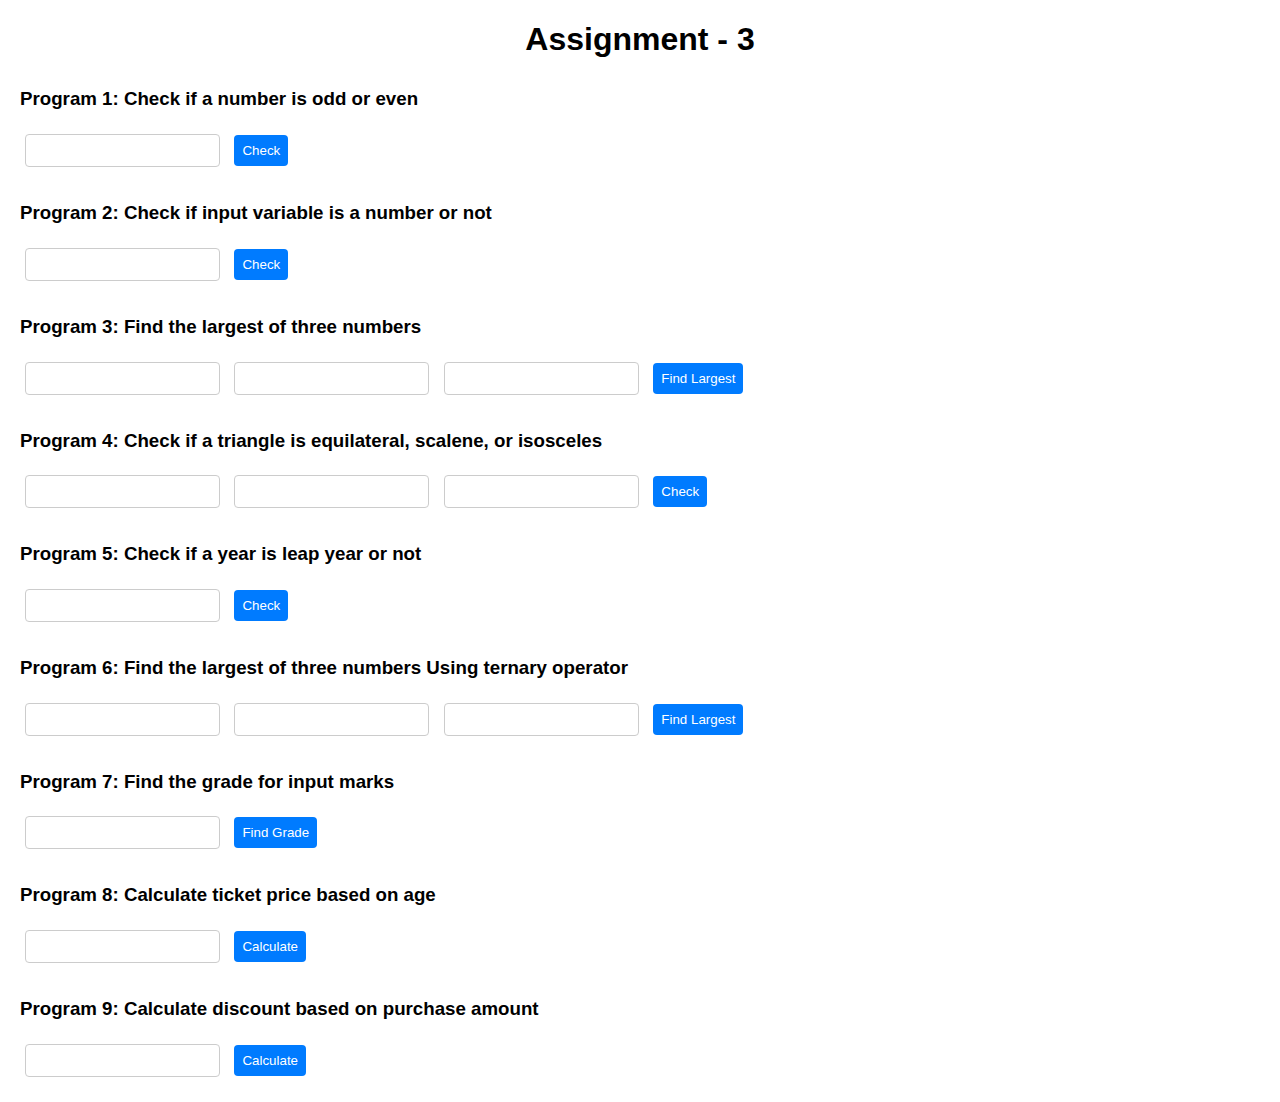
==== SEM-4/Javascript/index.html @ ebf5e5ef "Javascript Assignment_3 done" ====
<!DOCTYPE html>
<html>
<head>
  <title>Javascript Assignment</title>
  <link rel="stylesheet" type="text/css" href="style.css">
</head>
<body>
  <h1>Assignment - 3</h1>

  <!-- Program 1: Check if a number is odd or even -->
  <h3>Program 1: Check if a number is odd or even</h3>
  <input type="number" id="numberInput">
  <button onclick="checkOddEven()">Check</button>
  <p id="oddEvenOutput"></p>

  <!-- Program 2: Check if input variable is a number or not -->
  <h3>Program 2: Check if input variable is a number or not</h3>
  <input type="text" id="inputCheck">
  <button onclick="checkNumber()">Check</button>
  <p id="numberCheckOutput"></p>

  <!-- Program 3: Find the largest of three numbers -->
  <h3>Program 3: Find the largest of three numbers</h3>
  <input type="number" id="num1">
  <input type="number" id="num2">
  <input type="number" id="num3">
  <button onclick="findLargest()">Find Largest</button>
  <p id="largestOutput"></p>

  <!-- Program 4: Check if a triangle is equilateral, scalene, or isosceles -->
  <h3>Program 4: Check if a triangle is equilateral, scalene, or isosceles</h3>
  <input type="number" id="side1">
  <input type="number" id="side2">
  <input type="number" id="side3">
  <button onclick="checkTriangle()">Check</button>
  <p id="triangleOutput"></p>

  <!-- Program 5: Check if a year is leap year or not -->
  <h3>Program 5: Check if a year is leap year or not</h3>
  <input type="number" id="yearInput">
  <button onclick="checkLeapYear()">Check</button>
  <p id="leapYearOutput"></p>

  <!-- Program 6: Find the largest of three numbers Using ternary operator -->
  <h3>Program 6: Find the largest of three numbers Using ternary operator</h3>
  <input type="number" id="a">
  <input type="number" id="b">
  <input type="number" id="c">
  <button onclick="findLargestTernary()">Find Largest</button>
  <p id="largestTernaryOutput"></p>

  <!-- Program 7: Find the grade for input marks -->
  <h3>Program 7: Find the grade for input marks</h3>
  <input type="number" id="marksInput">
  <button onclick="findGrade()">Find Grade</button>
  <p id="gradeOutput"></p>

  <!-- Program 8: Calculate ticket price based on age -->
  <h3>Program 8: Calculate ticket price based on age</h3>
  <input type="number" id="ageInput">
  <button onclick="calculateTicketPrice()">Calculate</button>
  <p id="ticketPriceOutput"></p>

  <!-- Program 9: Calculate discount based on purchase amount -->
  <h3>Program 9: Calculate discount based on purchase amount</h3>
  <input type="number" id="amountInput">
  <button onclick="calculateDiscount()">Calculate</button>
  <p id="discountOutput"></p>

  <script src="script.js"></script>

</body>
</html>
---- SEM-4/Javascript/style.css ----
body {
    font-family: Arial, sans-serif;
    margin: 20px;
    padding: 0;
  }
  
  h1 {
    text-align: center;
    margin-bottom: 20px;
  }
  
  h3 {
    margin-top: 30px;
  }
  
  input[type="number"],
  input[type="text"],
  button {
    padding: 8px;
    margin: 5px;
    border: 1px solid #ccc;
    border-radius: 4px;
  }
  
  button {
    cursor: pointer;
    background-color: #007bff;
    color: #fff;
    border: none;
  }
  
  button:hover {
    background-color: #0056b3;
  }
  
  p {
    margin-top: 10px;
    font-weight: bold;
  }
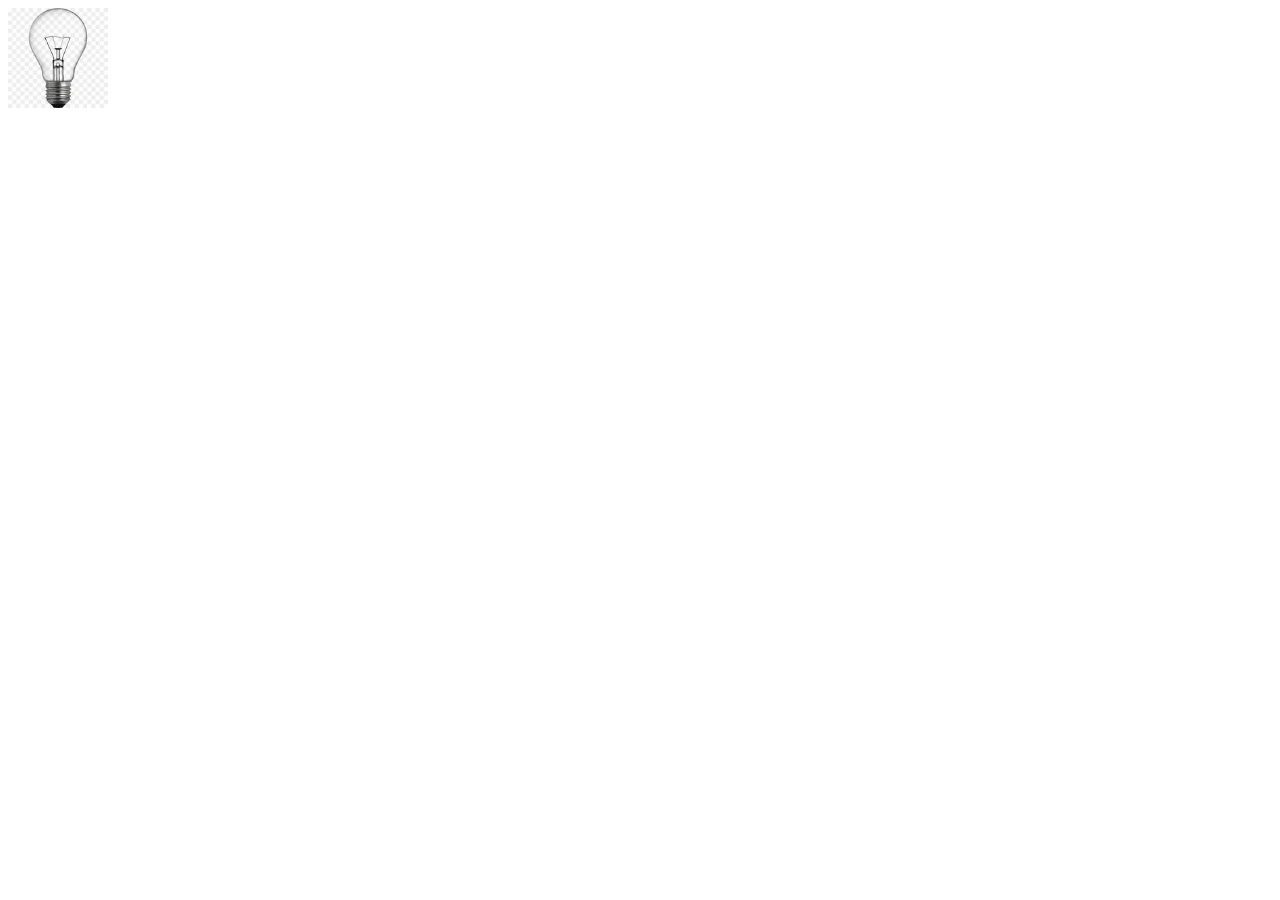
==== commit ada146f0: "Committing a month worth of assignments" ====
--- a/SEM-4/Javascript/index.html
+++ b/SEM-4/Javascript/index.html
@@ -1,73 +1,24 @@
 <!DOCTYPE html>
-<html>
+<html lang="en">
 <head>
-  <title>Javascript Assignment</title>
-  <link rel="stylesheet" type="text/css" href="style.css">
+    <meta charset="UTF-8">
+    <meta name="viewport" content="width=device-width, initial-scale=1.0">
+    <title>Light-up Bulb</title>
+    <style>
+        #bulb {
+            width: 100px;
+            height: auto;
+            transition: filter 0.3s ease-in-out;
+        }
+
+        #bulb:hover {
+            filter: brightness(150%);
+            
+        }
+    </style>
 </head>
 <body>
-  <h1>Assignment - 3</h1>
-
-  <!-- Program 1: Check if a number is odd or even -->
-  <h3>Program 1: Check if a number is odd or even</h3>
-  <input type="number" id="numberInput">
-  <button onclick="checkOddEven()">Check</button>
-  <p id="oddEvenOutput"></p>
-
-  <!-- Program 2: Check if input variable is a number or not -->
-  <h3>Program 2: Check if input variable is a number or not</h3>
-  <input type="text" id="inputCheck">
-  <button onclick="checkNumber()">Check</button>
-  <p id="numberCheckOutput"></p>
-
-  <!-- Program 3: Find the largest of three numbers -->
-  <h3>Program 3: Find the largest of three numbers</h3>
-  <input type="number" id="num1">
-  <input type="number" id="num2">
-  <input type="number" id="num3">
-  <button onclick="findLargest()">Find Largest</button>
-  <p id="largestOutput"></p>
-
-  <!-- Program 4: Check if a triangle is equilateral, scalene, or isosceles -->
-  <h3>Program 4: Check if a triangle is equilateral, scalene, or isosceles</h3>
-  <input type="number" id="side1">
-  <input type="number" id="side2">
-  <input type="number" id="side3">
-  <button onclick="checkTriangle()">Check</button>
-  <p id="triangleOutput"></p>
-
-  <!-- Program 5: Check if a year is leap year or not -->
-  <h3>Program 5: Check if a year is leap year or not</h3>
-  <input type="number" id="yearInput">
-  <button onclick="checkLeapYear()">Check</button>
-  <p id="leapYearOutput"></p>
-
-  <!-- Program 6: Find the largest of three numbers Using ternary operator -->
-  <h3>Program 6: Find the largest of three numbers Using ternary operator</h3>
-  <input type="number" id="a">
-  <input type="number" id="b">
-  <input type="number" id="c">
-  <button onclick="findLargestTernary()">Find Largest</button>
-  <p id="largestTernaryOutput"></p>
-
-  <!-- Program 7: Find the grade for input marks -->
-  <h3>Program 7: Find the grade for input marks</h3>
-  <input type="number" id="marksInput">
-  <button onclick="findGrade()">Find Grade</button>
-  <p id="gradeOutput"></p>
-
-  <!-- Program 8: Calculate ticket price based on age -->
-  <h3>Program 8: Calculate ticket price based on age</h3>
-  <input type="number" id="ageInput">
-  <button onclick="calculateTicketPrice()">Calculate</button>
-  <p id="ticketPriceOutput"></p>
-
-  <!-- Program 9: Calculate discount based on purchase amount -->
-  <h3>Program 9: Calculate discount based on purchase amount</h3>
-  <input type="number" id="amountInput">
-  <button onclick="calculateDiscount()">Calculate</button>
-  <p id="discountOutput"></p>
-
-  <script src="script.js"></script>
-
+    <img id="bulb" src="bulb.jpg" alt="Bulb">
+    <script src="script.js"></script>
 </body>
 </html>
